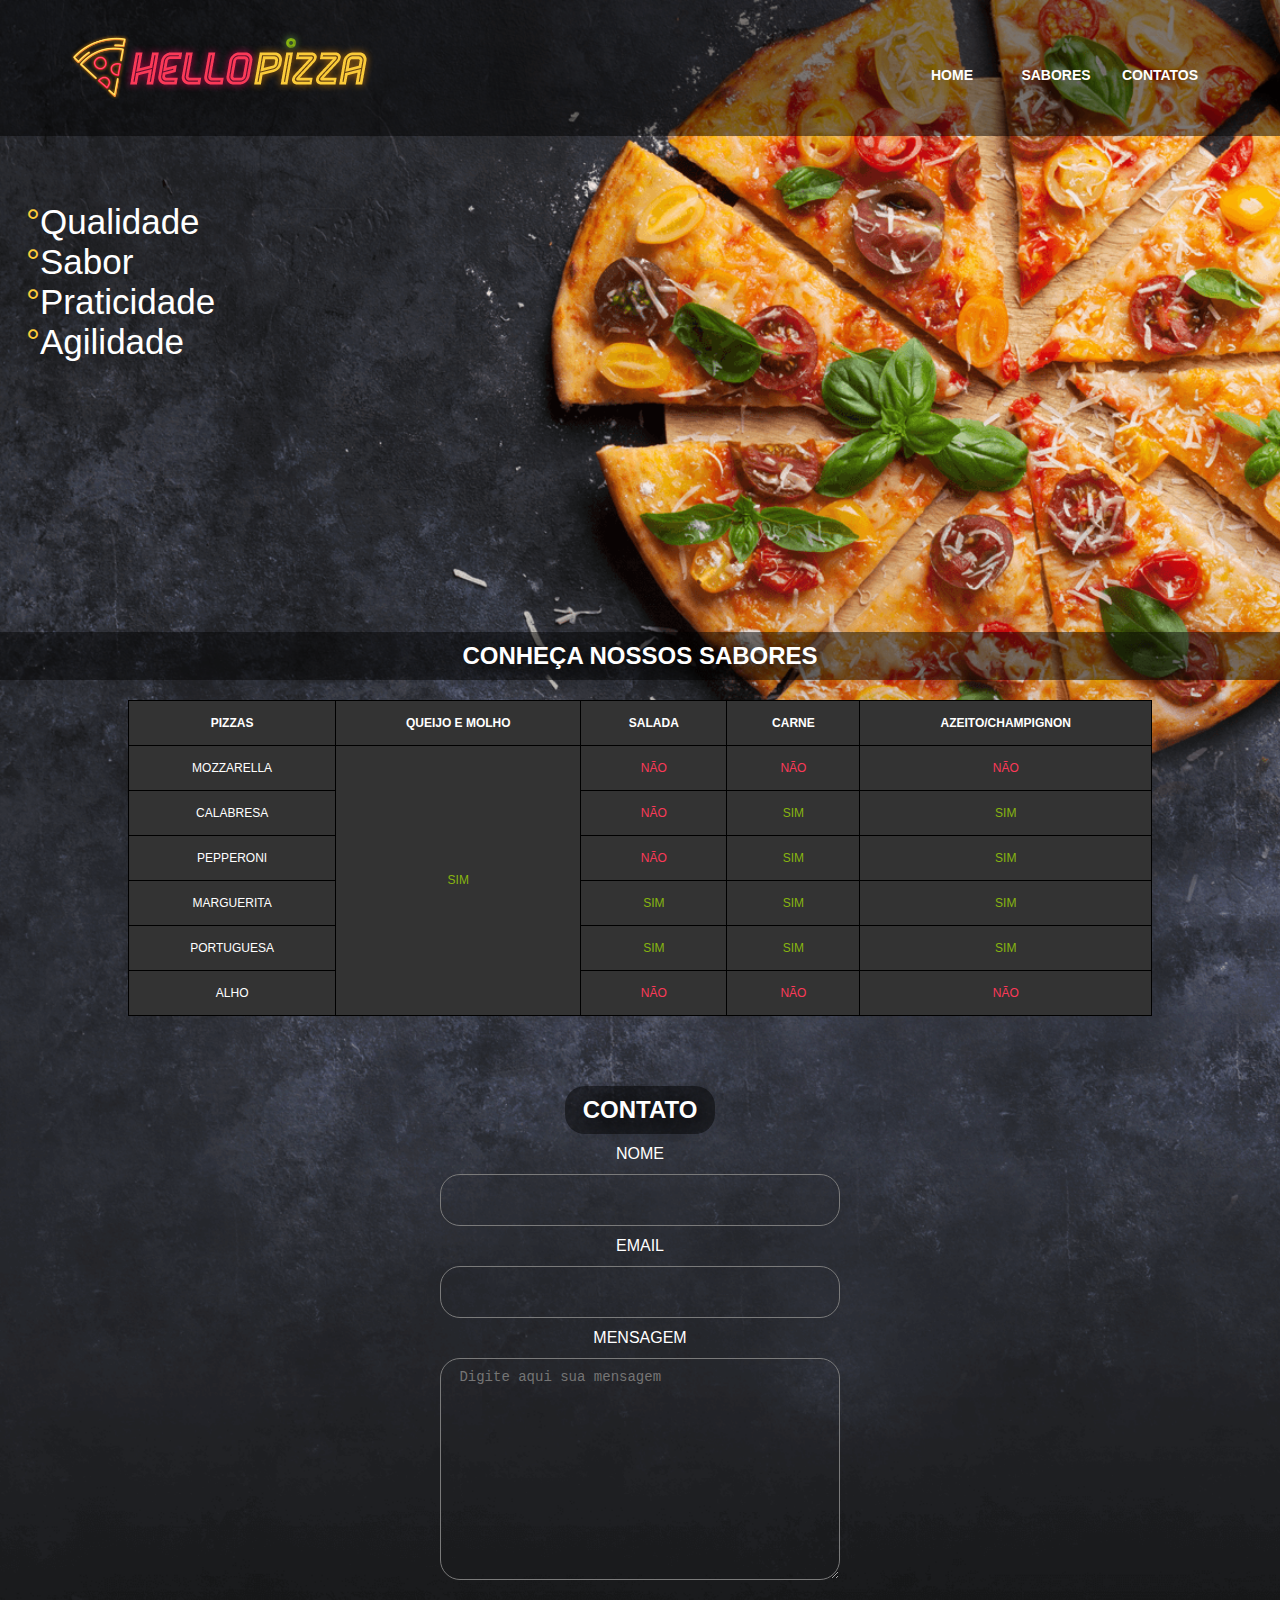
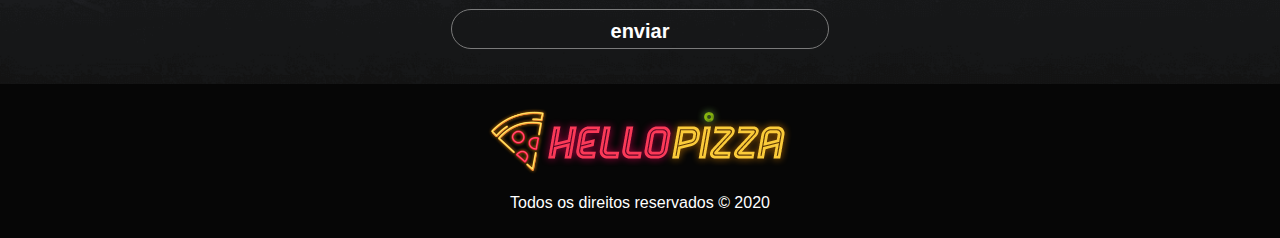
==== client/index.html @ f174e05a "Add files via upload" ====
<!DOCTYPE html>
<html lang="pt-br">
<head>
  <meta charset="UTF-8">
  <meta name="viewport" content="width=device-width, user-scalable=yes">
  <link rel="stylesheet" href="/client/CSS/style.css">
  <title>Hello Pizza</title>
</head>

<body id="body">
  <header>
    <div id="banner">
      <h1><img src="/client/img/logo-helloPizza.png" alt="Hello Pizza"></h1>
      <nav>
        <ul class="menu-itens">
          <li><a href="home.html">Home</a></li>
          <li><a href="sabores.html">Sabores</a></li>
          <li><a href="contatos.html">Contatos</a></li>
        </ul>
      </nav>
    </div>
  </header> 

  <main id="main">
    <div id="vantagens">
      <ul>
        <li>Qualidade</li>
        <li>Sabor</li>
        <li>Praticidade</li>
        <li>Agilidade</li>
      </ul>
    </div>   
    <section id="sabores">
      <h2>Conheça nossos sabores</h2>
      <table>
       <tr>
        <th>Pizzas</th>
        <th>Queijo e Molho</th>
        <th>Salada</th>
        <th>Carne</th>
        <th>Azeito/Champignon</th>
       </tr>
       <tr>
        <td>Mozzarella</td>
        <td rowspan="6" class="texto-positivo">Sim</td>
        <td class="texto-negativo">Não</td>
        <td class="texto-negativo">Não</td>
        <td class="texto-negativo">Não</td>
       </tr>
       <tr>
        <td>Calabresa</td>
        <td class="texto-negativo">Não</td>
        <td class="texto-positivo">Sim</td>
        <td class="texto-positivo">Sim</td>
       </tr>
       <tr>
        <td>Pepperoni</td>
        <td class="texto-negativo">Não</td>
        <td class="texto-positivo">Sim</td>
        <td class="texto-positivo">Sim</td>
       </tr>
       <tr>
        <td>Marguerita</td>
        <td class="texto-positivo">Sim</td>
        <td class="texto-positivo">Sim</td>
        <td class="texto-positivo">Sim</td>
       </tr>
       <tr>
        <td>Portuguesa</td>
        <td class="texto-positivo">Sim</td>
        <td class="texto-positivo">Sim</td>
        <td class="texto-positivo">Sim</td>
       </tr>
       <tr>
        <td>Alho</td>
        <td class="texto-negativo">Não</td>
        <td class="texto-negativo">Não</td>
        <td class="texto-negativo">Não</td>
       </tr>
      </table>
    </section>
    <section id="formulário">
      <h2>Contato</h2>
      <form action="validar_login.php" method="POST">
        <div id="form">
          <label for="">Nome</label>
          <input type="text" name="nome">

          <label for="">Email</label>
          <input type="email" name="email">

          <label for="">Mensagem</label>
          <textarea name="mensagem" id="" placeholder=" Digite aqui sua mensagem"></textarea>
          <br>
          <input type="submit" value="enviar">
        </div>
      </form>
    </section>
  </main>
  <div id="copyright">
    <footer>
      <a href="" id="logo-hellopizza">
        <img src="/client/img/logo-helloPizza.png" alt="">
      </a>
      <p>Todos os direitos reservados © 2020</p>
    </footer>
  </div>
</body>
</html>
---- client/CSS/style.css ----
#body {
	background-color: #131313;
	background-image: url(../img/background-pizza.png);
	background-repeat: no-repeat;
	background-size: cover;
	margin: 0;
	width:100%;
}

#banner {
	background-color: rgba(0,0,0,.5);
	height: 76px;
	padding: 30px 70px 30px 70px;
}

#banner h1 {
	float: left;
	margin: 0px;
}

#banner nav {
	float: right;
	top: 20px;
	position:relative;
}

#banner nav ul li {
	display: inline-block;
	width: 100px;
	text-align: center;
}

#banner nav ul li a {
	color: white;
	text-decoration: none;
	text-transform: uppercase;
	font-size: 14px;
	font-weight: bold;
	font-family: "Helvetica", sans-serif;
	text-align: center;
}

@media screen and (min-width:
1024px) {
 #main { min-width: 1000px; }
}

#vantagens {
	padding-top: 50px;
	position: relative;
}

#vantagens ul li {
	color: #fff;
	font-family: "Helvetica", sans-serif;
	font-size: 35px;
	
}

#vantagens li::marker {
	content: "\00b0";
	color: #fbcb39;
}


#sabores {
	padding-bottom: 60px;
	margin-top: 270px;
}

#sabores h2 {
	color: #fff;
	text-transform: uppercase;
	text-align: center;
	font-family: "Helvetica", sans-serif;
	line-height: 2;
	text-shadow: 4px 4px 20px #060606;
	background-color: rgba(3,	 3, 3, 0.5);
}

#sabores table {
	border-collapse: collapse;
	margin: 0 auto;
	width:80%;
	background-color: #333;
	padding: 0;
}

#sabores table td,
#sabores table th {
	border: 1px black solid;
	text-align: center;
	color: #fff;
	text-transform: uppercase;
	font-family: "Helvetica", sans-serif;
	padding: 15px;
	font-size: 12px;
}

#sabores .texto-negativo {
	color: #fb3958;
}

#sabores .texto-positivo {
	color: #87b50f;
}

#copyright {
	padding: 20px 0px 10px 0px;
	background-color: #060606;
}

#copyright a {
	display: block;
	text-align: center;
}

#copyright p {
	color: #fff;
	text-align: center;
	font-family: "Helvetica", sans-serif;
}

#formulário {
	text-align: center;
	padding: 10px;
}

#formulário h2 {
	color: #fff;
	text-transform: uppercase;
	text-align: center;
	font-family: "Helvetica", sans-serif;	
	margin: 0 auto;
	line-height: 2;
	text-shadow: 4px 4px 20px #060606;
	width: 150px;
	background-color: rgba(3, 3, 3, 0.5);
	border-radius: 20px;
}

#formulário form label {
	font-family: "Helvetica", sans-serif;
	color: #fff;	
}

#form label {
	display: block;
}

#form input, form textarea{
	border: 1px solid #7a7a7a;
	border-radius: 20px;
}

#form input[type="submit"] {
	width: 30%px;
	height: 40px;
    margin: 25px 0;
	font-size: 20px;
	text-align: center;
	font-weight: bold;
	font-family: sans-serif;
	color: #fff;
	background-color: black;
	background-color: rgba(0, 0, 0, 0);
}

#form input {
	height: 30px;
	width: 30%;
	background-color: rgba(0, 0, 0, 0);
	color: #fff;
	font-size: 18px;
	padding: 10px;
}

#form label {
	line-height: 40px;
	color: #fff;
	text-transform: uppercase;
	font-family: "Helvetica", sans-serif;
}

#form textarea {
	padding: 10px;
	height: 200px;
	width: 30%;
	background-color: rgba(0, 0, 0, 0);
	color: #fff;
	font-size: 14px;
	text-align: initial;
}
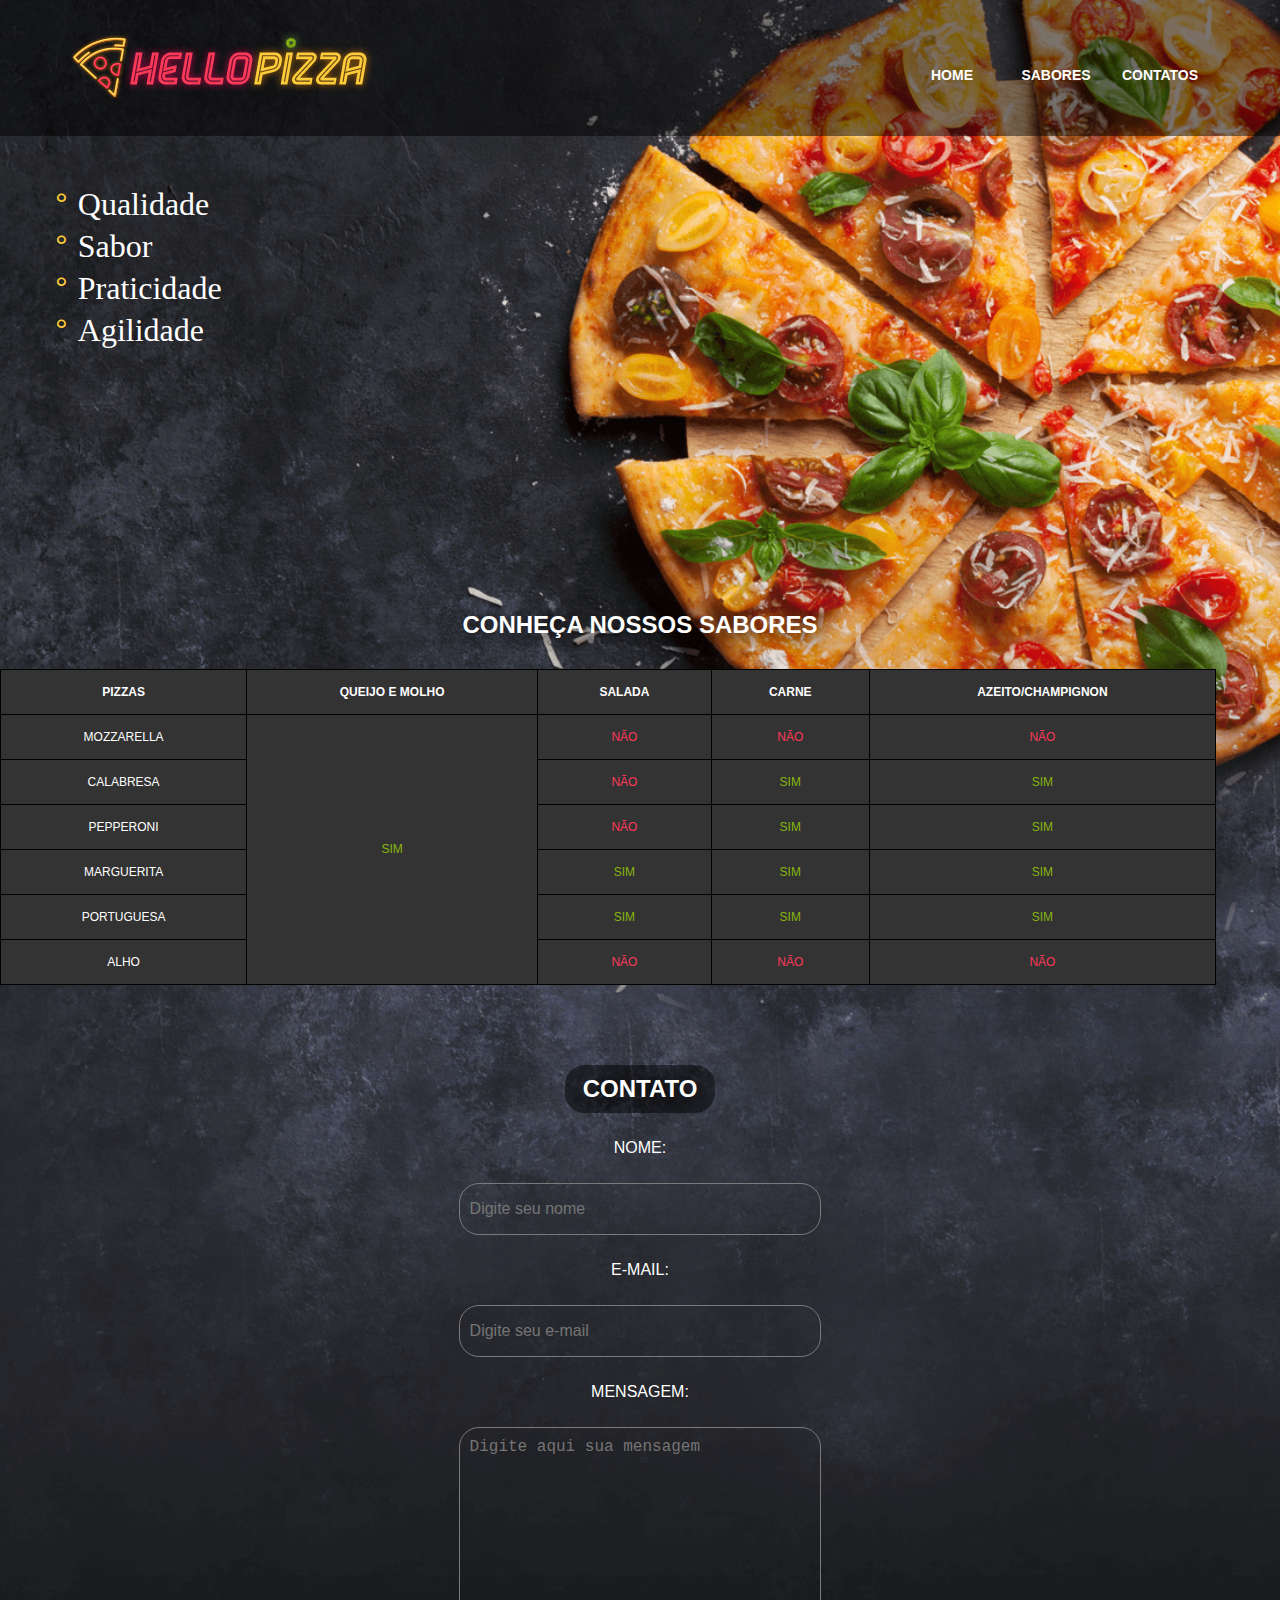
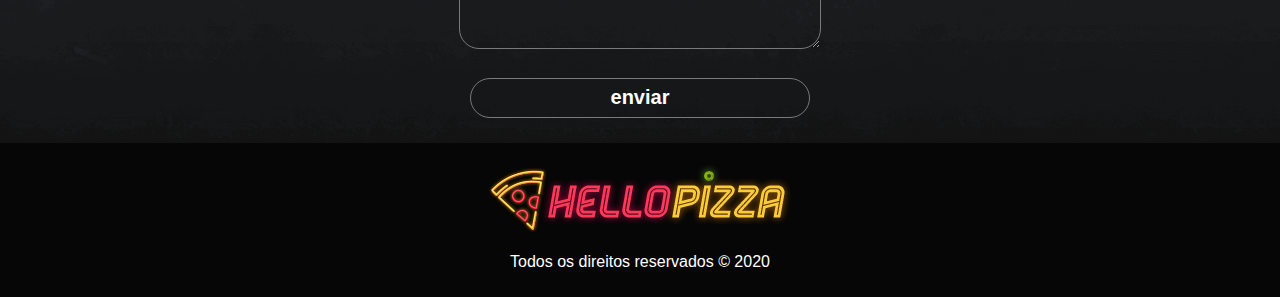
==== commit 4f131a7f: "Update" ====
--- a/client/index.html
+++ b/client/index.html
@@ -7,30 +7,30 @@
   <title>Hello Pizza</title>
 </head>
 
-<body id="body">
+<body>
   <header>
     <div id="banner">
       <h1><img src="/client/img/logo-helloPizza.png" alt="Hello Pizza"></h1>
       <nav>
         <ul class="menu-itens">
-          <li><a href="home.html">Home</a></li>
-          <li><a href="sabores.html">Sabores</a></li>
-          <li><a href="contatos.html">Contatos</a></li>
+          <li><a href="#banner">Home</a></li>
+          <li><a href="#sabores">Sabores</a></li>
+          <li><a href="#formulário">Contatos</a></li>
         </ul>
       </nav>
     </div>
   </header> 
 
-  <main id="main">
-    <div id="vantagens">
+  <main>
+    <section id="vantagens">
       <ul>
         <li>Qualidade</li>
         <li>Sabor</li>
         <li>Praticidade</li>
         <li>Agilidade</li>
       </ul>
-    </div>   
-    <section id="sabores">
+    </section>   
+    <div id="sabores">
       <h2>Conheça nossos sabores</h2>
       <table>
        <tr>
@@ -78,32 +78,28 @@
         <td class="texto-negativo">Não</td>
        </tr>
       </table>
-    </section>
-    <section id="formulário">
+    </div>
+    <div id="formulário">
       <h2>Contato</h2>
-      <form action="validar_login.php" method="POST">
+      <form action="http://arquivo.devmedia.com.br/projeto/requisicao.php" method="POST" target="_blank">
         <div id="form">
-          <label for="">Nome</label>
-          <input type="text" name="nome">
-
-          <label for="">Email</label>
-          <input type="email" name="email">
-
-          <label for="">Mensagem</label>
-          <textarea name="mensagem" id="" placeholder=" Digite aqui sua mensagem"></textarea>
+          <label for="">Nome:</label>
+          <input type="text" placeholder="Digite seu nome" name="nome">
+          <label for="">E-mail:</label>
+          <input type="email" placeholder="Digite seu e-mail" name="email">
+          <label for="">Mensagem:</label>
+          <textarea name="mensagem" id="" placeholder="Digite aqui sua mensagem"></textarea>
           <br>
           <input type="submit" value="enviar">
         </div>
       </form>
-    </section>
+    </div>
   </main>
-  <div id="copyright">
-    <footer>
-      <a href="" id="logo-hellopizza">
-        <img src="/client/img/logo-helloPizza.png" alt="">
-      </a>
-      <p>Todos os direitos reservados © 2020</p>
-    </footer>
-  </div>
+  <footer>
+    <a href="" id="logo-hellopizza">
+      <img src="/client/img/logo-helloPizza.png" alt="Hello Pizza!">
+    </a>
+    <p>Todos os direitos reservados © 2020</p>
+  </footer>
 </body>
 </html>
--- a/client/CSS/style.css
+++ b/client/CSS/style.css
@@ -1,4 +1,4 @@
-#body {
+body {
 	background-color: #131313;
 	background-image: url(../img/background-pizza.png);
 	background-repeat: no-repeat;
@@ -40,32 +40,25 @@
 	text-align: center;
 }
 
-@media screen and (min-width:
-1024px) {
- #main { min-width: 1000px; }
-}
-
-#vantagens {
-	padding-top: 50px;
-	position: relative;
+#vantagens ul {
+    list-style: none;
+    margin: 50px 0 252px 0;
 }
 
 #vantagens ul li {
-	color: #fff;
-	font-family: "Helvetica", sans-serif;
-	font-size: 35px;
-	
+    font-family: 'Reenie Beanie', cursive;
+    color: #fff;
+    font-size: 2em;
+    margin: 5px;
 }
 
-#vantagens li::marker {
-	content: "\00b0";
-	color: #fbcb39;
-}
-
-
-#sabores {
-	padding-bottom: 60px;
-	margin-top: 270px;
+#vantagens ul li::before {
+  content: "\00b0 ";
+  color: #fbcb39;
+  font-family: sans-serif;
+  font-size: 1em;
+  vertical-align: bottom;
+  margin: 25px 10px 0 10px;
 }
 
 #sabores h2 {
@@ -75,15 +68,15 @@
 	font-family: "Helvetica", sans-serif;
 	line-height: 2;
 	text-shadow: 4px 4px 20px #060606;
-	background-color: rgba(3,	 3, 3, 0.5);
+	background-color: rgba(3, 3, 3, 0);
 }
 
 #sabores table {
 	border-collapse: collapse;
-	margin: 0 auto;
-	width:80%;
+	margin-bottom: 50px;
+	width:95%;
 	background-color: #333;
-	padding: 0;
+	padding: 0px;
 }
 
 #sabores table td,
@@ -105,17 +98,17 @@
 	color: #87b50f;
 }
 
-#copyright {
+footer {
 	padding: 20px 0px 10px 0px;
 	background-color: #060606;
 }
 
-#copyright a {
+footer a {
 	display: block;
 	text-align: center;
 }
 
-#copyright p {
+footer p {
 	color: #fff;
 	text-align: center;
 	font-family: "Helvetica", sans-serif;
@@ -123,7 +116,7 @@
 
 #formulário {
 	text-align: center;
-	padding: 10px;
+	padding: 30px 72px 0 72px;
 }
 
 #formulário h2 {
@@ -139,30 +132,30 @@
 	border-radius: 20px;
 }
 
-#formulário form label {
+form label {
 	font-family: "Helvetica", sans-serif;
-	color: #fff;	
+	color: #fff;
+	margin:15px 0;
+	display: block;
+	text-transform: uppercase;
 }
 
-#form label {
-	display: block;
-}
-
-#form input, form textarea{
+#form input, textarea{
 	border: 1px solid #7a7a7a;
 	border-radius: 20px;
+	padding: 25px 25px;
 }
 
 #form input[type="submit"] {
 	width: 30%px;
 	height: 40px;
     margin: 25px 0;
+	padding: 0px;
 	font-size: 20px;
 	text-align: center;
 	font-weight: bold;
 	font-family: sans-serif;
-	color: #fff;
-	background-color: black;
+	color: rgb(255, 255, 255);
 	background-color: rgba(0, 0, 0, 0);
 }
 
@@ -171,11 +164,13 @@
 	width: 30%;
 	background-color: rgba(0, 0, 0, 0);
 	color: #fff;
-	font-size: 18px;
+	font-size: 16px;
 	padding: 10px;
 }
 
 #form label {
+	margin:15px 0px;
+	display: block;
 	line-height: 40px;
 	color: #fff;
 	text-transform: uppercase;
@@ -188,7 +183,7 @@
 	width: 30%;
 	background-color: rgba(0, 0, 0, 0);
 	color: #fff;
-	font-size: 14px;
+	font-size: 16px;
 	text-align: initial;
 }
 
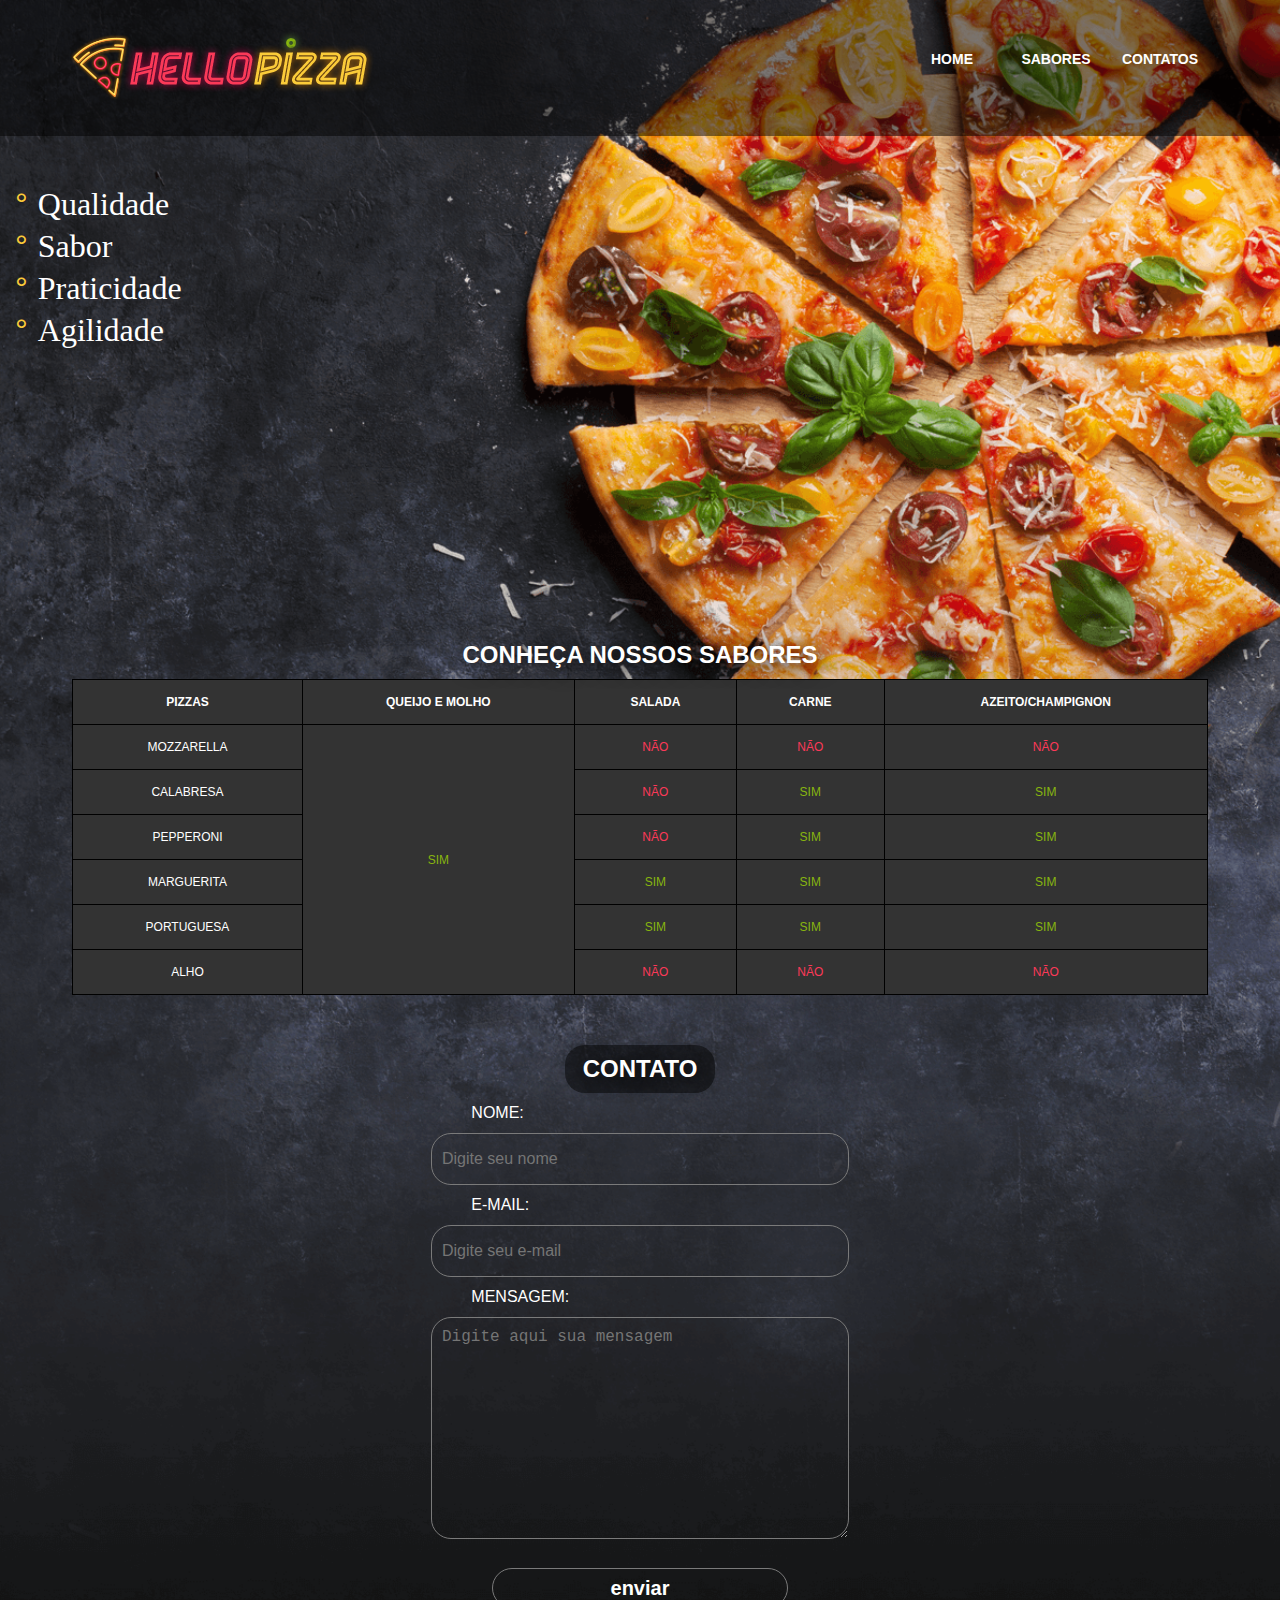
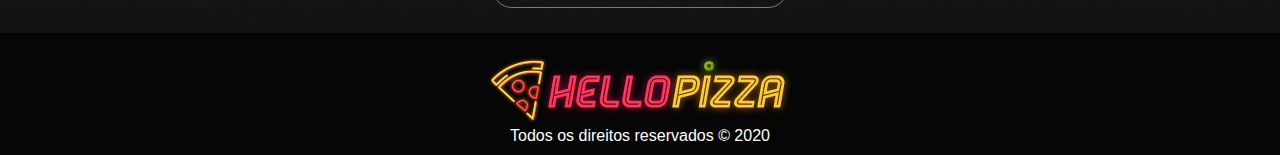
==== commit f5e8952c: "update 1.1" ====
--- a/client/index.html
+++ b/client/index.html
@@ -6,7 +6,6 @@
   <link rel="stylesheet" href="/client/CSS/style.css">
   <title>Hello Pizza</title>
 </head>
-
 <body>
   <header>
     <div id="banner">
@@ -20,7 +19,6 @@
       </nav>
     </div>
   </header> 
-
   <main>
     <section id="vantagens">
       <ul>
@@ -84,11 +82,11 @@
       <form action="http://arquivo.devmedia.com.br/projeto/requisicao.php" method="POST" target="_blank">
         <div id="form">
           <label for="">Nome:</label>
-          <input type="text" placeholder="Digite seu nome" name="nome">
+          <input type="text" placeholder="Digite seu nome" name="nome" required>
           <label for="">E-mail:</label>
-          <input type="email" placeholder="Digite seu e-mail" name="email">
+          <input type="email" placeholder="Digite seu e-mail" name="email" required>
           <label for="">Mensagem:</label>
-          <textarea name="mensagem" id="" placeholder="Digite aqui sua mensagem"></textarea>
+          <textarea name="mensagem" id="" placeholder="Digite aqui sua mensagem" required></textarea>
           <br>
           <input type="submit" value="enviar">
         </div>
--- a/client/CSS/style.css
+++ b/client/CSS/style.css
@@ -1,3 +1,8 @@
+*{
+	margin: 0;
+	padding: 0;
+}
+
 body {
 	background-color: #131313;
 	background-image: url(../img/background-pizza.png);
@@ -61,6 +66,10 @@
   margin: 25px 10px 0 10px;
 }
 
+#sabores {
+	padding: 30px 72px 0 72px;
+}
+
 #sabores h2 {
 	color: #fff;
 	text-transform: uppercase;
@@ -74,7 +83,7 @@
 #sabores table {
 	border-collapse: collapse;
 	margin-bottom: 50px;
-	width:95%;
+	width:100%;
 	background-color: #333;
 	padding: 0px;
 }
@@ -98,46 +107,23 @@
 	color: #87b50f;
 }
 
-footer {
-	padding: 20px 0px 10px 0px;
-	background-color: #060606;
-}
-
-footer a {
-	display: block;
-	text-align: center;
-}
-
-footer p {
-	color: #fff;
-	text-align: center;
-	font-family: "Helvetica", sans-serif;
-}
-
 #formulário {
 	text-align: center;
-	padding: 30px 72px 0 72px;
+	padding: 0 72px 0 72px;
+	margin: 0px 25%;
 }
 
 #formulário h2 {
 	color: #fff;
 	text-transform: uppercase;
 	text-align: center;
-	font-family: "Helvetica", sans-serif;	
-	margin: 0 auto;
+	font-family: "Helvetica", sans-serif;
 	line-height: 2;
+	margin: auto;
 	text-shadow: 4px 4px 20px #060606;
 	width: 150px;
 	background-color: rgba(3, 3, 3, 0.5);
 	border-radius: 20px;
-}
-
-form label {
-	font-family: "Helvetica", sans-serif;
-	color: #fff;
-	margin:15px 0;
-	display: block;
-	text-transform: uppercase;
 }
 
 #form input, textarea{
@@ -147,8 +133,8 @@
 }
 
 #form input[type="submit"] {
-	width: 30%px;
 	height: 40px;
+	width: 296px;
     margin: 25px 0;
 	padding: 0px;
 	font-size: 20px;
@@ -160,8 +146,8 @@
 }
 
 #form input {
+	width: 396px;
 	height: 30px;
-	width: 30%;
 	background-color: rgba(0, 0, 0, 0);
 	color: #fff;
 	font-size: 16px;
@@ -169,21 +155,41 @@
 }
 
 #form label {
-	margin:15px 0px;
+	margin: 0 16%;
 	display: block;
 	line-height: 40px;
 	color: #fff;
 	text-transform: uppercase;
 	font-family: "Helvetica", sans-serif;
+	text-align: left;
+    width: 255px;
 }
 
 #form textarea {
 	padding: 10px;
 	height: 200px;
-	width: 30%;
+	width: 396px;
 	background-color: rgba(0, 0, 0, 0);
 	color: #fff;
 	font-size: 16px;
 	text-align: initial;
 }
 
+footer {
+	padding: 20px 0px 10px 0px;
+	background-color: #060606;
+}
+
+footer a {
+	width: 304px;
+    background-size: 304px 72px;
+    background-repeat: no-repeat;
+    display: block;
+    margin: 0px auto;
+}
+
+footer p {
+	color: #fff;
+	text-align: center;
+	font-family: "Helvetica", sans-serif;
+}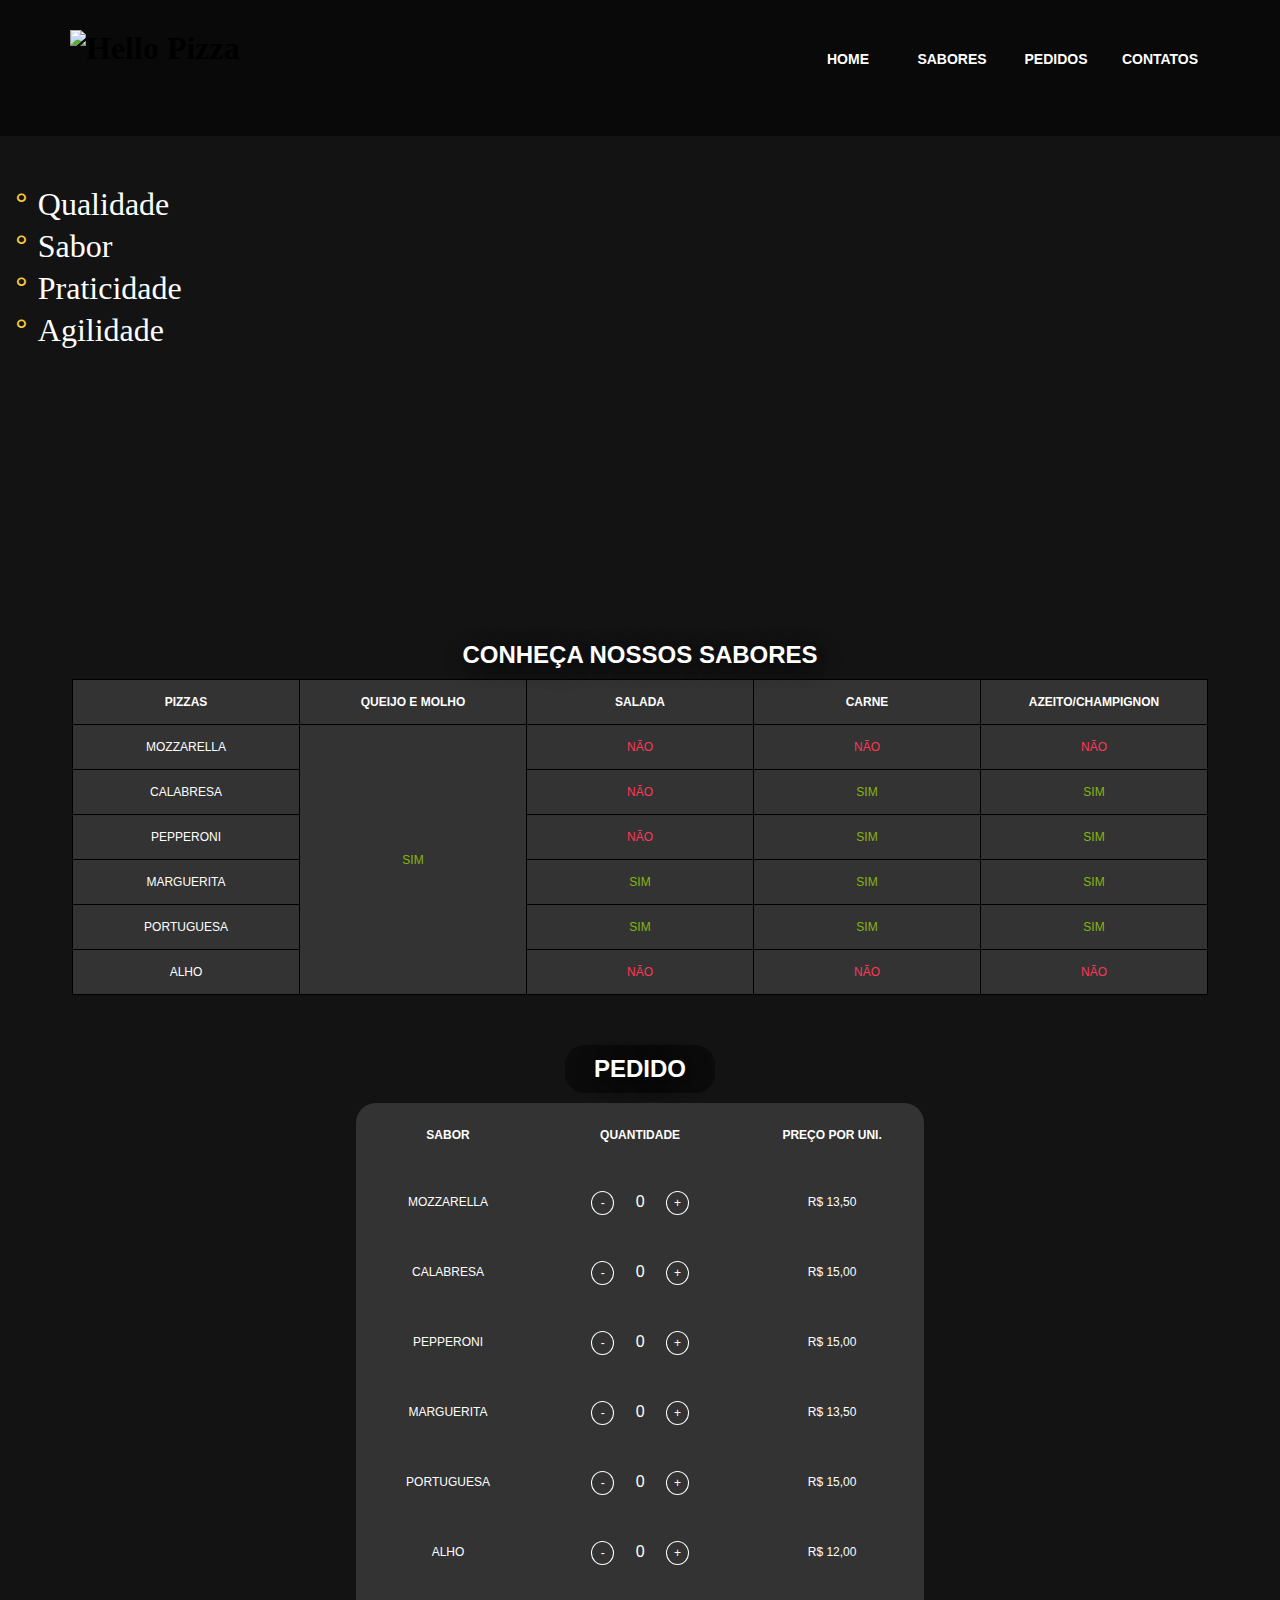
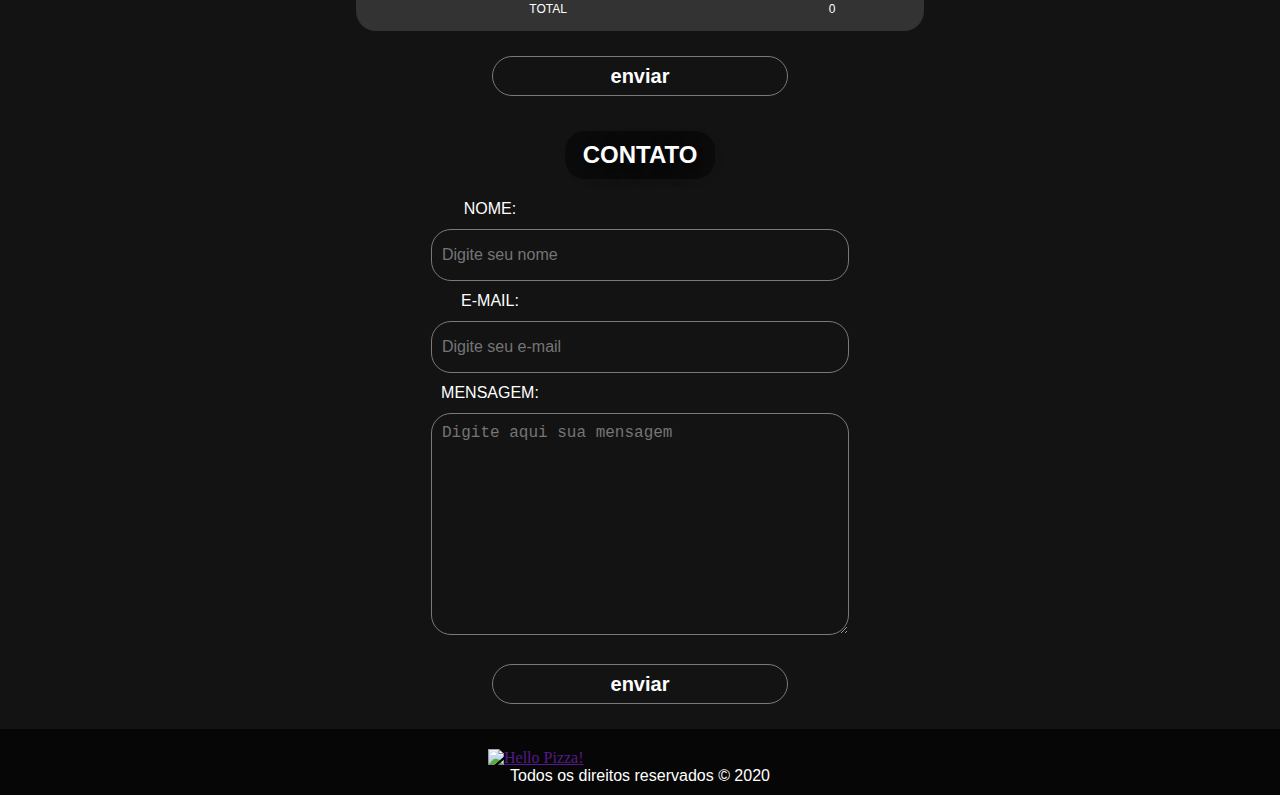
==== commit 3ab80148: "fix 1.0" ====
--- a/client/index.html
+++ b/client/index.html
@@ -3,21 +3,23 @@
 <head>
   <meta charset="UTF-8">
   <meta name="viewport" content="width=device-width, user-scalable=yes">
-  <link rel="stylesheet" href="/client/CSS/style.css">
+  <link rel="stylesheet" href="CSS/style.css">
+
   <title>Hello Pizza</title>
 </head>
 <body>
   <header>
-    <div id="banner">
-      <h1><img src="/client/img/logo-helloPizza.png" alt="Hello Pizza"></h1>
+    <section id="banner">
+      <h1><img src="img/logo-helloPizza.png" alt="Hello Pizza"></h1>
       <nav>
         <ul class="menu-itens">
           <li><a href="#banner">Home</a></li>
           <li><a href="#sabores">Sabores</a></li>
-          <li><a href="#formulário">Contatos</a></li>
+          <li><a href="#menu-pedidos">Pedidos</a></li>
+          <li><a href="#contato">Contatos</a></li>
         </ul>
       </nav>
-    </div>
+    </section>
   </header> 
   <main>
     <section id="vantagens">
@@ -28,7 +30,7 @@
         <li>Agilidade</li>
       </ul>
     </section>   
-    <div id="sabores">
+    <section id="sabores">
       <h2>Conheça nossos sabores</h2>
       <table>
        <tr>
@@ -76,26 +78,105 @@
         <td class="texto-negativo">Não</td>
        </tr>
       </table>
-    </div>
-    <div id="formulário">
+    </section>
+    <div id="conteiner">
+      <div id="menu-pedidos">
+        <h2>Pedido</h2>
+        <form action="http://arquivo.devmedia.com.br/projeto/requisicao.php" method="POST" target="_blank">
+          <table>
+            <thead>
+              <tr>
+                <th>Sabor</th>
+                <th>Quantidade</th>
+                <th>Preço por uni.</th>
+              </tr>
+            </thead>
+            <tbody>
+              <tr>
+                <td>Mozzarella</td>
+                <td>
+                  <a class="btn-decrementa">-</a>
+                  <input type="number" name="mozzarella" class="quantidade" max="9" value="0">
+                  <a class="btn-incrementa">+</a>
+                </td>
+                <td>R$ 13,50</td>
+              </tr>
+              <tr>
+                <td>Calabresa</td>
+                <td>
+                  <a class="btn-decrementa">-</a>
+                  <input type="number" name="calabresa" class="quantidade" max="9" value="0">
+                  <a class="btn-incrementa">+</a>
+                </td>
+                <td>R$ 15,00</td>
+              </tr>
+              <tr>
+                <td>Pepperoni</td>
+                <td>
+                  <a class="btn-decrementa">-</a>
+                  <input type="number" name="pepperoni" class="quantidade" max="9" value="0">
+                  <a class="btn-incrementa">+</a>
+                </td>
+                <td>R$ 15,00</td>
+              </tr>
+              <tr>
+                <td>Marguerita</td>
+                <td>
+                  <a class="btn-decrementa">-</a>
+                  <input type="number" name="marguerita" class="quantidade" max="9" value="0">
+                  <a class="btn-incrementa">+</a>
+                </td>
+                <td>R$ 13,50</td>
+              </tr>
+              <tr>
+                <td>Portuguesa</td>
+                <td>
+                  <a class="btn-decrementa">-</a>
+                  <input type="number" name="portuguesa" class="quantidade" max="9" value="0">
+                  <a class="btn-incrementa">+</a>
+                </td>
+                <td>R$ 15,00</td>
+              </tr>
+              <tr>
+                <td>Alho</td>
+                <td>
+                  <a class="btn-decrementa">-</a>
+                  <input type="number" name="alho" class="quantidade" max="9" value="0">
+                  <a class="btn-incrementa">+</a>
+                </td>
+                <td>R$ 12,00</td>
+              </tr>
+            </tbody>
+            <tfoot>
+              <tr>
+                <td colspan="2">Total</td>
+                <td id="total">0</td>
+              </tr>
+            </tfoot>
+          </table>
+          <input type="submit" value="enviar">
+        </form>
+
       <h2>Contato</h2>
-      <form action="http://arquivo.devmedia.com.br/projeto/requisicao.php" method="POST" target="_blank">
-        <div id="form">
-          <label for="">Nome:</label>
+      <form id="contato" action="http://arquivo.devmedia.com.br/projeto/requisicao.php" method="POST" target="_blank">
+          <label for="nome">Nome:</label>
           <input type="text" placeholder="Digite seu nome" name="nome" required>
-          <label for="">E-mail:</label>
+
+          <label for="email">E-mail:</label>
           <input type="email" placeholder="Digite seu e-mail" name="email" required>
-          <label for="">Mensagem:</label>
+
+          <label for="mensagem">Mensagem:</label>
           <textarea name="mensagem" id="" placeholder="Digite aqui sua mensagem" required></textarea>
+
           <br>
           <input type="submit" value="enviar">
-        </div>
       </form>
+      </div>
     </div>
   </main>
   <footer>
     <a href="" id="logo-hellopizza">
-      <img src="/client/img/logo-helloPizza.png" alt="Hello Pizza!">
+      <img src="img/logo-helloPizza.png" alt="Hello Pizza!">
     </a>
     <p>Todos os direitos reservados © 2020</p>
   </footer>
--- a/client/CSS/style.css
+++ b/client/CSS/style.css
@@ -13,7 +13,7 @@
 }
 
 #banner {
-	background-color: rgba(0,0,0,.5);
+	background-color: rgba(0,0,0,0.5);
 	height: 76px;
 	padding: 30px 70px 30px 70px;
 }
@@ -107,32 +107,34 @@
 	color: #87b50f;
 }
 
-#formulário {
+#conteiner {
 	text-align: center;
 	padding: 0 72px 0 72px;
-	margin: 0px 25%;
-}
-
-#formulário h2 {
+
+}
+
+div h2 {
 	color: #fff;
 	text-transform: uppercase;
 	text-align: center;
 	font-family: "Helvetica", sans-serif;
 	line-height: 2;
 	margin: auto;
+	margin-top: 10px;
+	margin-bottom: 10px;
 	text-shadow: 4px 4px 20px #060606;
 	width: 150px;
 	background-color: rgba(3, 3, 3, 0.5);
 	border-radius: 20px;
 }
 
-#form input, textarea{
+form input, form textarea{
 	border: 1px solid #7a7a7a;
 	border-radius: 20px;
 	padding: 25px 25px;
 }
 
-#form input[type="submit"] {
+form input[type="submit"] {
 	height: 40px;
 	width: 296px;
     margin: 25px 0;
@@ -145,7 +147,33 @@
 	background-color: rgba(0, 0, 0, 0);
 }
 
-#form input {
+#menu-pedidos form table a:first-child{
+	padding: 4px 8.5px;
+}
+
+#menu-pedidos form table a {
+	cursor: pointer;
+	border: 1.3px solid #fff;
+	padding: 4px 7px;
+	border-radius: 50%;
+}
+
+#menu-pedidos form table th, td {
+	text-align: center;
+	padding: 25px;
+	width: 20%;
+}
+
+#menu-pedidos form table input {
+	text-align: center;
+	border: none;
+	display: inline;
+	width: 30px;
+	padding: 5px 0px;
+	margin-left: 15px;
+}
+
+form input {	
 	width: 396px;
 	height: 30px;
 	background-color: rgba(0, 0, 0, 0);
@@ -154,18 +182,16 @@
 	padding: 10px;
 }
 
-#form label {
-	margin: 0 16%;
+form label {
 	display: block;
 	line-height: 40px;
 	color: #fff;
 	text-transform: uppercase;
 	font-family: "Helvetica", sans-serif;
-	text-align: left;
-    width: 255px;
-}
-
-#form textarea {
+	margin-right: 300px;
+}
+
+form textarea {
 	padding: 10px;
 	height: 200px;
 	width: 396px;
@@ -173,6 +199,25 @@
 	color: #fff;
 	font-size: 16px;
 	text-align: initial;
+}
+
+#menu-pedidos table {
+	border-collapse: collapse;
+	margin-bottom: 50px;
+	width: 50%;
+	height: 50%;
+	background-color: #333;
+	border-radius: 20px;
+	margin: 0 25%;
+}
+
+div table td,
+div table th {
+	color: #fff;
+	text-transform: uppercase;
+	font-family: "Helvetica", sans-serif;
+	padding: 15px;
+	font-size: 12px;
 }
 
 footer {
